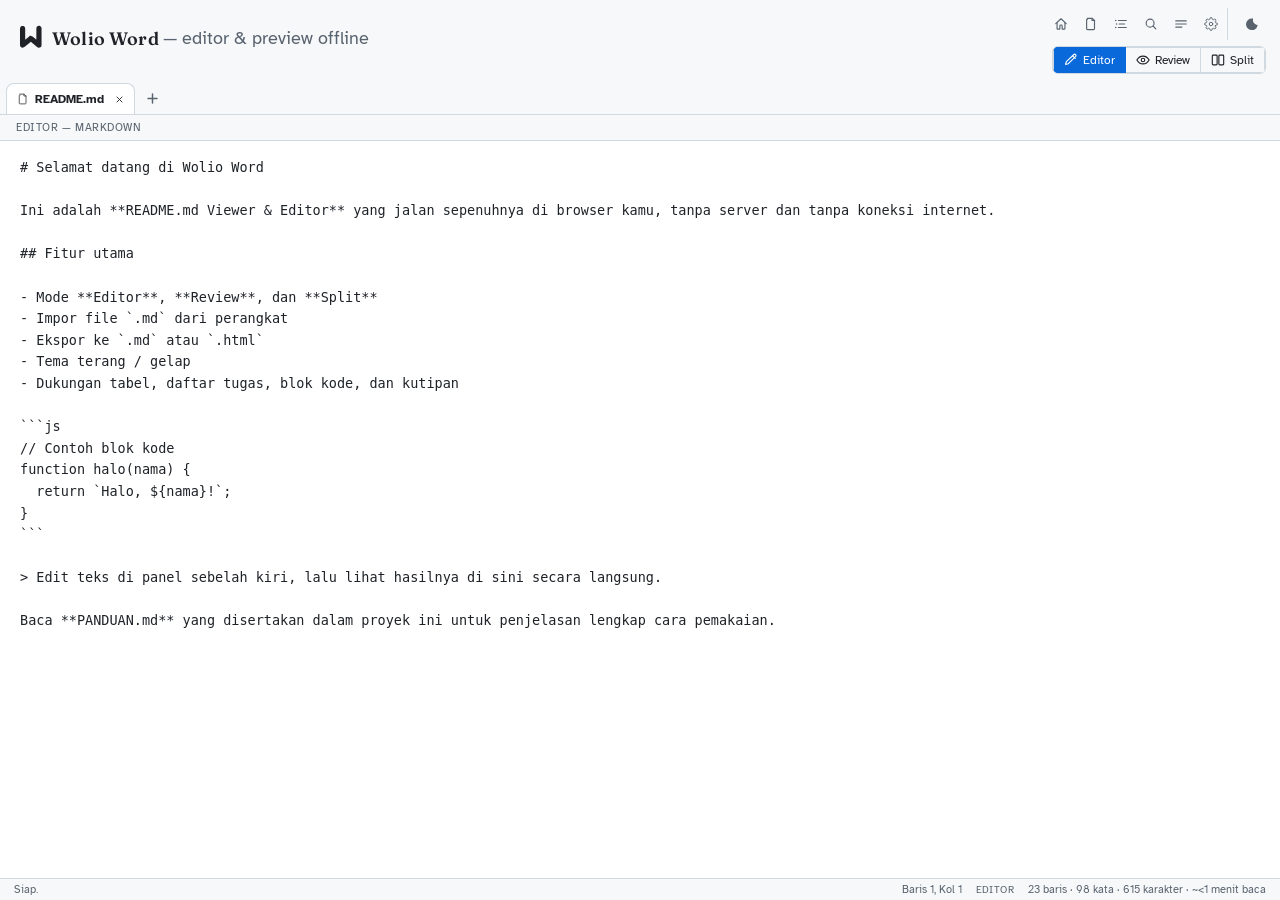
==== app.html @ 9681bb3a "Add files via upload" ====
<!DOCTYPE html>
<html lang="id">
<head>
<meta charset="UTF-8">
<meta name="viewport" content="width=device-width, initial-scale=1.0">
<title>Wolio Word</title>

<meta name="description" content="Editor Markdown gaya VSCode yang berjalan 100% offline di browser.">
<meta name="theme-color" content="#0d1117">
<script>
  // Terapkan tema tersimpan lebih awal (sebelum body dirender) agar tidak ada efek kedip
  (function(){
    try {
      var t = window.localStorage.getItem("wolioWord.theme.v1");
      if (t === "dark") document.documentElement.setAttribute("data-theme", "dark");
    } catch (e) {}
  })();
</script>

<link rel="manifest" href="manifest.json">
<link rel="icon" type="image/svg+xml" href="wolio-logo.svg">
<link rel="icon" type="image/png" sizes="32x32" href="icons/favicon.png">
<link rel="apple-touch-icon" href="icons/apple-touch-icon.png">
<meta name="apple-mobile-web-app-capable" content="yes">
<meta name="apple-mobile-web-app-status-bar-style" content="black-translucent">
<meta name="apple-mobile-web-app-title" content="Wolio Word">
<meta name="mobile-web-app-capable" content="yes">

<meta property="og:type" content="website">
<meta property="og:title" content="Wolio Word — Editor Markdown Offline">
<meta property="og:description" content="Editor Markdown gaya VSCode yang berjalan 100% offline di browser, tanpa server, tanpa build step.">
<meta property="og:image" content="icons/og-image.png">
<meta name="twitter:card" content="summary_large_image">
<meta name="twitter:title" content="Wolio Word — Editor Markdown Offline">
<meta name="twitter:description" content="Editor Markdown gaya VSCode yang berjalan 100% offline di browser.">
<meta name="twitter:image" content="icons/og-image.png">

<link rel="stylesheet" href="style.css">
</head>
<body>

<header>
  <div class="brand">
    <svg class="brand-logo" viewBox="0 0 720 720" width="34" height="34" fill="currentColor" aria-hidden="true">
      <path d="M0 0 C13.34714648 9.8509028 21.2785253 22.19752904 24.20703125 38.62890625 C24.60874816 43.76631753 24.61363206 48.88825874 24.58798218 54.0378418 C24.5914454 55.56582567 24.59621439 57.09380704 24.60216391 58.62178326 C24.61461243 62.79015506 24.60853177 66.95831909 24.59920526 71.12669134 C24.59238973 75.63392339 24.60290836 80.14112087 24.61114502 84.64834595 C24.62445792 93.46600299 24.62161552 102.28358325 24.6129071 111.10124326 C24.60612133 118.27000637 24.60521769 125.43874802 24.60847855 132.60751343 C24.60893825 133.62930653 24.60939794 134.65109964 24.60987157 135.70385617 C24.61083079 137.77985899 24.61180343 139.85586181 24.61278935 141.93186462 C24.62133609 161.38094822 24.61152035 180.82998934 24.59538825 200.27906597 C24.58198572 216.95331785 24.58431402 233.62750706 24.59814453 250.30175781 C24.61421299 269.68308067 24.62051218 289.06436633 24.61130774 308.44569492 C24.61035213 310.5138963 24.60940902 312.58209768 24.60847855 314.65029907 C24.60801572 315.66779147 24.60755289 316.68528387 24.60707604 317.73360938 C24.60448995 324.89056112 24.60884892 332.04748918 24.61591721 339.20443726 C24.62434647 347.93094516 24.62202209 356.65737216 24.60607497 365.38387084 C24.59821146 369.83297155 24.5950678 374.28193754 24.60502243 378.73103714 C24.61400975 382.80961235 24.60897053 386.88792887 24.59308977 390.96648085 C24.58975898 392.43604072 24.59139739 393.90562279 24.59871714 395.3751682 C24.67609586 412.21123239 20.98932033 427.27536359 9.15234375 439.85546875 C-3.49028464 451.38107776 -17.92002556 456.48454659 -34.9609375 455.9140625 C-48.23347132 454.92640198 -58.73648228 448.98404409 -68.79296875 440.62890625 C-69.63472656 439.94828125 -70.47648437 439.26765625 -71.34375 438.56640625 C-75.7717063 434.97790332 -80.14882934 431.33480766 -84.48486328 427.63623047 C-89.46168469 423.39116226 -94.49598747 419.25937891 -99.66796875 415.25390625 C-105.35134853 410.84871312 -110.78529563 406.20976274 -116.18701172 401.46533203 C-120.28966775 397.88068276 -124.48090876 394.4578555 -128.79296875 391.12890625 C-134.43985071 386.76946239 -139.82852548 382.17190178 -145.1875 377.46484375 C-149.29004685 373.88042393 -153.48109181 370.45771418 -157.79296875 367.12890625 C-163.43366941 362.77423441 -168.81688986 358.18223101 -174.16992188 353.48022461 C-179.00439479 349.25636226 -183.98279502 345.25818962 -189.05517578 341.32495117 C-193.0772095 338.20545389 -196.97422764 334.99303532 -200.79296875 331.62890625 C-204.77909786 333.34284383 -207.99468491 336.00406017 -211.35546875 338.69140625 C-211.97824707 339.18527832 -212.60102539 339.67915039 -213.24267578 340.18798828 C-217.8046761 343.81491295 -222.32659728 347.48970944 -226.828125 351.19140625 C-235.39489145 358.23443954 -243.98444506 365.2467028 -252.73046875 372.06640625 C-258.73578289 376.74974173 -264.61146534 381.57971741 -270.47631836 386.43725586 C-275.4183121 390.52142359 -280.42522479 394.50782146 -285.484375 398.4453125 C-290.1539588 402.09375725 -294.7293776 405.84904453 -299.29296875 409.62890625 C-304.95814341 414.32117077 -310.67207041 418.93235491 -316.484375 423.44091797 C-319.68982632 425.93901599 -322.83952443 428.4888096 -325.94921875 431.10546875 C-345.13892201 447.25221477 -361.51721491 457.20258143 -387.27734375 455.4609375 C-399.81157017 453.3961909 -412.03562613 445.36999679 -419.79296875 435.62890625 C-430.15474876 421.16746545 -432.10677097 406.09174065 -432.04693604 388.67553711 C-432.04924511 387.19705267 -432.05242461 385.71856938 -432.05639052 384.24008846 C-432.06468588 380.20857287 -432.06063737 376.17715282 -432.05441809 372.14563704 C-432.04987292 367.78565312 -432.05688756 363.42568506 -432.06237793 359.06570435 C-432.07125161 350.53682222 -432.06935896 342.00797537 -432.06355265 333.47909188 C-432.05902818 326.54488604 -432.05842665 319.61069005 -432.06060028 312.67648315 C-432.06090675 311.68799438 -432.06121321 310.69950561 -432.06152897 309.68106264 C-432.06216844 307.67270382 -432.06281687 305.664345 -432.06347415 303.65598619 C-432.06917151 284.84213298 -432.06262887 266.02829929 -432.05187342 247.21444929 C-432.04293845 231.08599027 -432.04449066 214.95756006 -432.05371094 198.82910156 C-432.06442406 180.08063693 -432.06862224 161.33218938 -432.06248641 142.58372211 C-432.06184934 140.58292453 -432.0612206 138.58212694 -432.06060028 136.58132935 C-432.06029173 135.59700627 -432.05998318 134.61268319 -432.05966528 133.59853214 C-432.05794147 126.6760253 -432.06084667 119.75352933 -432.06555939 112.83102417 C-432.0711798 104.38999536 -432.06962739 95.94900373 -432.0589979 87.50797915 C-432.05375681 83.2047221 -432.05165771 78.90152695 -432.0582962 74.59827042 C-432.06429024 70.65297647 -432.06092403 66.70780134 -432.0503411 62.76251805 C-432.04812164 61.34140868 -432.04921035 59.92028911 -432.05409268 58.4991864 C-432.11189547 40.2643645 -429.15823727 24.67939024 -416.79296875 10.62890625 C-410.22917047 4.22447181 -403.36531102 -0.1615438 -394.79296875 -3.37109375 C-393.69984375 -3.78359375 -392.60671875 -4.19609375 -391.48046875 -4.62109375 C-375.48631975 -7.874141 -360.99232311 -6.04821559 -346.91015625 2.34765625 C-334.35279052 10.8824675 -326.14848675 22.80870175 -322.79296875 37.62890625 C-321.8784848 43.69446994 -321.65311002 49.57419041 -321.67271423 55.70227051 C-321.67185981 56.68915847 -321.67100538 57.67604644 -321.67012507 58.6928401 C-321.66848391 61.98469859 -321.67396924 65.27650561 -321.67944336 68.56835938 C-321.67972555 70.93404133 -321.67956687 73.29972337 -321.67900085 75.66540527 C-321.67871413 82.07795785 -321.68459072 88.4904917 -321.69157481 94.90303993 C-321.69767422 100.9285614 -321.69819844 106.95408496 -321.69922668 112.97960895 C-321.70141251 124.91023762 -321.70805985 136.84085943 -321.7175293 148.77148438 C-321.72671557 160.35742153 -321.73379046 171.94335681 -321.73803711 183.52929688 C-321.73829983 184.24407403 -321.73856256 184.95885118 -321.73883324 185.69528824 C-321.74013833 189.28130025 -321.74140202 192.86731228 -321.74264514 196.45332432 C-321.75300313 226.17852289 -321.77068327 255.90371413 -321.79296875 285.62890625 C-319.55490828 283.87424424 -317.31735215 282.11894553 -315.08007812 280.36328125 C-314.45083435 279.87005371 -313.82159058 279.37682617 -313.17327881 278.86865234 C-308.48799546 275.19080053 -303.86807491 271.44303322 -299.29296875 267.62890625 C-293.48639368 262.81655336 -287.62069659 258.09592349 -281.67529297 253.45654297 C-277.3185653 250.05375164 -273.02779263 246.57769682 -268.7578125 243.06640625 C-220.26392172 203.19791106 -220.26392172 203.19791106 -197.07104492 204.95654297 C-182.28212025 206.44052602 -172.02220226 212.22080916 -160.79296875 221.62890625 C-159.97046631 222.31509033 -159.97046631 222.31509033 -159.13134766 223.01513672 C-156.37215412 225.32378353 -153.62840053 227.64971969 -150.89453125 229.98828125 C-147.26335581 233.09051473 -143.56553452 236.10814931 -139.86328125 239.125 C-136.04077566 242.24233599 -132.22758388 245.37083565 -128.41796875 248.50390625 C-127.68570068 249.10605957 -126.95343262 249.70821289 -126.19897461 250.32861328 C-121.80080021 253.95282228 -117.4392747 257.61562059 -113.10546875 261.31640625 C-108.0847121 265.60090075 -102.9461933 269.71451934 -97.72387695 273.75073242 C-94.78267601 276.03065518 -91.90762413 278.3629799 -89.08740234 280.79174805 C-88.46739349 281.32511276 -87.84738464 281.85847748 -87.20858765 282.40800476 C-86.74143341 282.81090225 -86.27427917 283.21379974 -85.79296875 283.62890625 C-85.79076891 281.75564997 -85.79076891 281.75564997 -85.78852463 279.84455013 C-85.7527648 250.14970703 -85.69644046 220.45497976 -85.6150478 190.76022997 C-85.60503124 187.09934968 -85.59518696 183.43846894 -85.58544922 179.77758789 C-85.58253716 178.68443895 -85.58253716 178.68443895 -85.57956627 177.56920619 C-85.54860846 165.79409972 -85.53158304 154.0190127 -85.51977453 142.24387323 C-85.50733064 130.14696283 -85.47975658 118.05015395 -85.43835568 105.95330769 C-85.41555058 99.16479493 -85.39956113 92.37641298 -85.4010849 85.5878582 C-85.40183323 79.18972983 -85.38381239 72.79192082 -85.35180092 66.39387512 C-85.34332791 64.05391968 -85.34153418 61.71392831 -85.34716606 59.37396431 C-85.38880972 39.40119119 -83.74767213 22.78779592 -69.6328125 7.4375 C-51.30584282 -10.57818357 -21.7399214 -14.38512212 0 0 Z " transform="translate(558.79296875,110.37109375)"/>
    </svg>
    <span class="brand-name">Wolio Word</span>
    <span class="tagline" style="font-weight:400;color:var(--fg-muted);">&mdash; editor &amp; preview offline</span>
  </div>

  <div class="header-actions">
    <div class="header-actions-row">
      <nav class="activity-bar" aria-label="Panel samping">
        <button id="homeBtn" class="activity-btn" title="Kembali ke Beranda">
          <svg viewBox="0 0 16 16" width="17" height="17" fill="none" stroke="currentColor" stroke-width="1.3" stroke-linecap="round" stroke-linejoin="round" aria-hidden="true"><path d="M2 7.5 8 2l6 5.5"/><path d="M3.5 6.5V13a.8.8 0 0 0 .8.8H6.2a.5.5 0 0 0 .5-.5v-3.3a.8.8 0 0 1 .8-.8h1a.8.8 0 0 1 .8.8V13.3a.5.5 0 0 0 .5.5h1.9a.8.8 0 0 0 .8-.8V6.5"/></svg>
        </button>
        <button id="sidebarFilesBtn" class="activity-btn" title="Daftar Tab (Files)">
          <svg viewBox="0 0 16 16" width="17" height="17" fill="none" stroke="currentColor" stroke-width="1.3" stroke-linecap="round" stroke-linejoin="round" aria-hidden="true"><path d="M4 1.5h5.5L12 4v9.5a1 1 0 0 1-1 1H4a1 1 0 0 1-1-1v-10a1 1 0 0 1 1-1Z"/><path d="M9.2 1.5V4h3"/></svg>
        </button>
        <button id="sidebarOutlineBtn" class="activity-btn" title="Daftar Isi (Outline)">
          <svg viewBox="0 0 16 16" width="17" height="17" fill="none" stroke="currentColor" stroke-width="1.3" stroke-linecap="round" aria-hidden="true"><circle cx="2" cy="4" r="0.9" fill="currentColor" stroke="none"/><path d="M5 4h9"/><circle cx="3" cy="8" r="0.9" fill="currentColor" stroke="none"/><path d="M6 8h6"/><circle cx="2" cy="12" r="0.9" fill="currentColor" stroke="none"/><path d="M5 12h9"/></svg>
        </button>
        <button id="sidebarSearchBtn" class="activity-btn" title="Cari &amp; Ganti (Ctrl+F)">
          <svg viewBox="0 0 16 16" width="17" height="17" fill="none" stroke="currentColor" stroke-width="1.3" stroke-linecap="round" stroke-linejoin="round" aria-hidden="true"><circle cx="7" cy="7" r="4.5"/><path d="M13.5 13.5 10.3 10.3"/></svg>
        </button>
        <button id="sidebarPaletteBtn" class="activity-btn" title="Command Palette (Ctrl+K)">
          <svg viewBox="0 0 16 16" width="17" height="17" fill="none" stroke="currentColor" stroke-width="1.3" stroke-linecap="round" stroke-linejoin="round" aria-hidden="true"><path d="M2 4.5h12M2 8h12M2 11.5h7"/></svg>
        </button>
        <button id="sidebarSettingsBtn" class="activity-btn" title="Impor / Ekspor">
          <svg viewBox="0 0 16 16" width="17" height="17" fill="none" stroke="currentColor" stroke-width="1.1" stroke-linecap="round" stroke-linejoin="round" aria-hidden="true"><path d="M12.93 10a1.1 1.1 0 0 0 .22 1.21l.04.04a1.33 1.33 0 1 1-1.89 1.89l-.04-.04a1.1 1.1 0 0 0-1.21-.22 1.1 1.1 0 0 0-.67 1.01V14a1.33 1.33 0 0 1-2.67 0v-.06a1.1 1.1 0 0 0-.67-1.01A1.1 1.1 0 0 0 6 12.93a1.1 1.1 0 0 0-1.21.22l-.04.04a1.33 1.33 0 1 1-1.89-1.89l.04-.04a1.1 1.1 0 0 0 .22-1.21 1.1 1.1 0 0 0-1.01-.67H2a1.33 1.33 0 0 1 0-2.67h.06A1.1 1.1 0 0 0 3.07 6a1.1 1.1 0 0 0-.22-1.21l-.04-.04a1.33 1.33 0 1 1 1.89-1.89l.04.04a1.1 1.1 0 0 0 1.21.22H6a1.1 1.1 0 0 0 .67-1.01V2a1.33 1.33 0 0 1 2.67 0v.06a1.1 1.1 0 0 0 .67 1.01 1.1 1.1 0 0 0 1.21-.22l.04-.04a1.33 1.33 0 1 1 1.89 1.89l-.04.04a1.1 1.1 0 0 0-.22 1.21V6a1.1 1.1 0 0 0 1.01.67H14a1.33 1.33 0 0 1 0 2.67h-.06a1.1 1.1 0 0 0-1.01.67z"/><circle cx="8" cy="8" r="2"/></svg>
        </button>
      </nav>

      <button id="themeToggle" class="activity-btn" title="Ganti tema terang/gelap">
        <svg viewBox="0 0 16 16" width="17" height="17" fill="currentColor" aria-hidden="true"><path d="M8.4 1.6a.7.7 0 0 1 .8.9A5.3 5.3 0 0 0 13.5 9a.7.7 0 0 1 .9.8A6.7 6.7 0 1 1 8.4 1.6Z"/></svg>
      </button>
    </div>

    <div class="btn-group" role="tablist" aria-label="Mode tampilan">
      <button id="modeEdit" class="active" title="Mode Editor">
        <svg viewBox="0 0 16 16" width="14" height="14" fill="none" stroke="currentColor" stroke-width="1.3" stroke-linecap="round" stroke-linejoin="round" aria-hidden="true"><path d="M11.3 1.7a1.5 1.5 0 0 1 2.1 2.1L5 12.2l-3.2.9.9-3.2Z"/><path d="M9.8 3.2 12.8 6.2"/></svg>
        Editor
      </button>
      <button id="modePreview" title="Mode Review / Preview">
        <svg viewBox="0 0 16 16" width="14" height="14" fill="none" stroke="currentColor" stroke-width="1.3" stroke-linecap="round" stroke-linejoin="round" aria-hidden="true"><path d="M1 8S3.5 3.5 8 3.5 15 8 15 8s-2.5 4.5-7 4.5S1 8 1 8Z"/><circle cx="8" cy="8" r="2"/></svg>
        Review
      </button>
      <button id="modeSplit" title="Tampilkan keduanya berdampingan">
        <svg viewBox="0 0 16 16" width="14" height="14" fill="none" stroke="currentColor" stroke-width="1.3" stroke-linejoin="round" aria-hidden="true"><rect x="1.5" y="2.5" width="5.5" height="11" rx="1"/><rect x="9" y="2.5" width="5.5" height="11" rx="1"/></svg>
        Split
      </button>
    </div>
  </div>

  <input type="file" id="fileInput" accept=".md,.markdown,.txt">
  <input type="file" id="folderInput" webkitdirectory directory multiple>

  <div class="settings-flyout" id="settingsFlyout">
    <div class="flyout-title">Impor / Ekspor</div>
    <div class="flyout-subtitle" style="padding-top:2px;">Nama file</div>
    <div class="flyout-filename-wrap">
      <input id="filenameInput" class="filename" value="README.md" spellcheck="false" title="Nama file">
    </div>
    <div class="flyout-divider"></div>
    <button type="button" class="flyout-action" id="settingsImportBtn">
      <svg viewBox="0 0 16 16" width="14" height="14" fill="none" stroke="currentColor" stroke-width="1.3" stroke-linecap="round" stroke-linejoin="round" aria-hidden="true"><path d="M8 10.3V2M8 2 5.2 4.8M8 2l2.8 2.8"/><path d="M2.5 10.5v2.2a1.3 1.3 0 0 0 1.3 1.3h8.4a1.3 1.3 0 0 0 1.3-1.3v-2.2"/></svg>
      Impor file .md / .txt
    </button>
    <button type="button" class="flyout-action" id="settingsImportFolderBtn">
      <svg viewBox="0 0 16 16" width="14" height="14" fill="none" stroke="currentColor" stroke-width="1.3" stroke-linecap="round" stroke-linejoin="round" aria-hidden="true"><path d="M1.5 3.5h4l1.2 1.5h6.3a.5.5 0 0 1 .5.5v6a.5.5 0 0 1-.5.5h-11a.5.5 0 0 1-.5-.5v-7.5a.5.5 0 0 1 .5-.5Z"/></svg>
      Impor folder (.md / .txt)
    </button>
    <div class="flyout-divider"></div>
    <div class="flyout-subtitle">Ekspor sebagai</div>
    <button type="button" class="flyout-action" data-export="md">.md — Markdown</button>
    <button type="button" class="flyout-action" data-export="txt">.txt — Teks polos</button>
    <button type="button" class="flyout-action" data-export="html">.html — Halaman mandiri</button>
    <button type="button" class="flyout-action" data-export="pdf">.pdf — Dokumen PDF</button>

  </div>

  <div class="files-flyout" id="filesFlyout">
    <div class="flyout-title">Tab Terbuka</div>
    <div id="filesFlyoutList"></div>
    <div class="flyout-divider"></div>
    <div class="flyout-subtitle">Riwayat Versi (tab aktif)</div>
    <button type="button" class="flyout-action" id="historyCheckpointBtn">+ Simpan checkpoint sekarang</button>
    <div id="historyFlyoutList"></div>
  </div>

  <div class="files-flyout" id="outlineFlyout">
    <div class="flyout-title">Daftar Isi</div>
    <div id="outlineFlyoutList"></div>
  </div>
</header>

<div class="tabbar">
  <div class="tabstrip" id="tabStrip" role="tablist" aria-label="Tab proyek"></div>
  <button id="newTabBtn" class="tab-add" title="Tab proyek baru">
    <svg viewBox="0 0 16 16" width="13" height="13" fill="none" stroke="currentColor" stroke-width="1.8" stroke-linecap="round" aria-hidden="true"><path d="M8 2.5v11M2.5 8h11"/></svg>
  </button>
</div>

<main id="mainArea">
  <section class="pane" id="paneEdit">
    <div class="pane-header">Editor — Markdown</div>
    <div class="find-bar" id="findBar">
      <input id="findInput" type="text" placeholder="Cari..." spellcheck="false">
      <button id="findPrevBtn" class="icon-only" title="Sebelumnya">
        <svg viewBox="0 0 16 16" width="12" height="12" fill="none" stroke="currentColor" stroke-width="1.6" stroke-linecap="round" stroke-linejoin="round"><path d="M4 6l4-4 4 4"/></svg>
      </button>
      <button id="findNextBtn" class="icon-only" title="Berikutnya">
        <svg viewBox="0 0 16 16" width="12" height="12" fill="none" stroke="currentColor" stroke-width="1.6" stroke-linecap="round" stroke-linejoin="round"><path d="M4 6l4 4 4-4"/></svg>
      </button>
      <span class="find-count" id="findCount"></span>
      <input id="replaceInput" type="text" placeholder="Ganti dengan..." spellcheck="false">
      <button id="replaceOneBtn">Ganti</button>
      <button id="replaceAllBtn">Ganti Semua</button>
      <button id="findCloseBtn" class="icon-only" title="Tutup">
        <svg viewBox="0 0 16 16" width="12" height="12" fill="none" stroke="currentColor" stroke-width="1.6" stroke-linecap="round"><path d="M3.5 3.5l9 9M12.5 3.5l-9 9"/></svg>
      </button>
    </div>
    <div class="pane-body" id="editorPaneBody">
      <textarea id="editor" spellcheck="false" placeholder="# Judul dokumen kamu

Tulis Markdown di sini... lalu klik Review atau Split untuk melihat hasilnya."></textarea>
    </div>
  </section>

  <div class="pane-resizer" id="paneResizer" title="Seret untuk mengubah ukuran">
    <div class="pane-resizer-grip"></div>
  </div>

  <section class="pane" id="panePreview" style="display:none;">
    <div class="pane-header">Review — Hasil Render</div>
    <div class="pane-body">
      <div id="previewWrap">
        <article class="markdown-body" id="preview"></article>
      </div>
    </div>
  </section>
</main>

<footer>
  <span id="status">Siap.</span>
  <span class="footer-right">
    <span id="cursorPos">Baris 1, Kol 1</span>
    <span id="modeLabel">Editor</span>
    <span id="stats">0 baris · 0 kata · 0 karakter</span>
  </span>
</footer>

<div class="palette-overlay" id="paletteOverlay">
  <div class="palette-box" role="dialog" aria-label="Command Palette">
    <input id="paletteInput" type="text" placeholder="Ketik perintah... (mis. ekspor, tema, split)" spellcheck="false" autocomplete="off">
    <div class="palette-list" id="paletteList"></div>
  </div>
</div>

<script src="script.js"></script>
</body>
</html>
---- style.css ----
::selection{
  background:transparent;
  color:inherit;
}
::-moz-selection{
  background:transparent;
  color:inherit;
}
*{
  -webkit-tap-highlight-color:transparent;
  -webkit-touch-callout:none;
}

@font-face{
  font-family:"Fraunces";
  src:url("fonts/fraunces-600.woff2") format("woff2");
  font-weight:600;
  font-style:normal;
  font-display:swap;
}
@font-face{
  font-family:"Atkinson Hyperlegible";
  src:url("fonts/atkinson-hyperlegible-400.woff2") format("woff2");
  font-weight:400;
  font-style:normal;
  font-display:swap;
}
@font-face{
  font-family:"Atkinson Hyperlegible";
  src:url("fonts/atkinson-hyperlegible-700.woff2") format("woff2");
  font-weight:700;
  font-style:normal;
  font-display:swap;
}
:root{
  --bg:#ffffff;
  --bg-secondary:#f6f8fa;
  --fg:#1f2328;
  --fg-muted:#59636e;
  --border:#d1d9e0;
  --accent:#0969da;
  --code-bg:#eff1f3;
  --btn-bg:#f6f8fa;
  --btn-bg-hover:#eef1f3;
  --btn-border:#d1d9e0;
  --btn-active-bg:#0969da;
  --btn-active-fg:#ffffff;
  --shadow:0 1px 0 rgba(31,35,40,.04);
  --table-stripe:#f6f8fa;
  --blockquote-border:#d1d9e0;
  --danger:#cf222e;
  --scrollbar:#d1d9e0;
  --tok-comment:#6e7781;
  --tok-string:#0a3069;
  --tok-number:#0550ae;
  --tok-keyword:#cf222e;
  --tok-boolean:#0550ae;
  --tok-function:#8250df;
  --tok-class:#953800;
  --tok-tag:#116329;
  --tok-attr:#0550ae;
  --tok-property:#0550ae;
  --tok-key:#0a3069;
  --tok-variable:#953800;
  font-family: "Atkinson Hyperlegible", -apple-system, BlinkMacSystemFont, "Segoe UI", "Noto Sans", Helvetica, Arial, sans-serif;
}
[data-theme="dark"]{
  --bg:#0d1117;
  --bg-secondary:#161b22;
  --fg:#e6edf3;
  --fg-muted:#8b949e;
  --border:#30363d;
  --accent:#4493f8;
  --code-bg:#1e2530;
  --btn-bg:#21262d;
  --btn-bg-hover:#30363d;
  --btn-border:#30363d;
  --btn-active-bg:#1f6feb;
  --btn-active-fg:#ffffff;
  --shadow:0 1px 0 rgba(0,0,0,.2);
  --table-stripe:#161b22;
  --blockquote-border:#3b434b;
  --scrollbar:#30363d;
  --tok-comment:#6a9955;
  --tok-string:#ce9178;
  --tok-number:#b5cea8;
  --tok-keyword:#569cd6;
  --tok-boolean:#569cd6;
  --tok-function:#dcdcaa;
  --tok-class:#4ec9b0;
  --tok-tag:#569cd6;
  --tok-attr:#9cdcfe;
  --tok-property:#9cdcfe;
  --tok-key:#9cdcfe;
  --tok-variable:#9cdcfe;
}
*{box-sizing:border-box;}
html,body{height:100%;}
body{
  margin:0;
  background:var(--bg);
  color:var(--fg);
  display:flex;
  flex-direction:column;
  height:100vh;
  height:100dvh; /* pakai dynamic viewport height di mobile, biar bagian bawah (footer/status) gak kepotong di belakang toolbar browser */
  overflow:hidden;
}

/* ---------- Tab bar (tab proyek, ala Chrome) ---------- */
.tabbar{
  display:flex;
  align-items:flex-end;
  gap:2px;
  padding:6px 6px 0;
  background:var(--bg-secondary);
  border-bottom:1px solid var(--border);
  flex-shrink:0;
  overflow-x:auto;
  scrollbar-width:none;
}
.tabbar::-webkit-scrollbar{display:none;height:0;}
.tabstrip{
  display:flex;
  align-items:flex-end;
  gap:2px;
  flex:0 1 auto;
  min-width:0;
}
.tab{
  display:flex;
  align-items:center;
  gap:6px;
  max-width:220px;
  min-width:96px;
  padding:6px 6px 6px 10px;
  background:var(--btn-bg);
  border:1px solid var(--btn-border);
  border-bottom:none;
  border-radius:8px 8px 0 0;
  font-size:12px;
  color:var(--fg-muted);
  cursor:pointer;
  position:relative;
  top:1px;
  user-select:none;
  flex-shrink:0;
  transition:background .1s ease, color .1s ease;
}
.tab:hover{background:var(--btn-bg-hover);color:var(--fg);}
.tab.active{
  background:var(--bg);
  color:var(--fg);
  border-color:var(--border);
  border-bottom:1px solid var(--bg);
  font-weight:600;
}
.tab.dragging{opacity:.45;}
.tab-icon{flex-shrink:0;display:flex;color:inherit;opacity:.8;}
.tab-icon svg{width:12px;height:12px;display:block;}
.tab-label{
  flex:1;
  overflow:hidden;
  text-overflow:ellipsis;
  white-space:nowrap;
}
.tab-close{
  flex-shrink:0;
  display:flex;
  align-items:center;
  justify-content:center;
  width:18px;
  height:18px;
  border:none;
  border-radius:4px;
  background:transparent;
  color:inherit;
  padding:0;
  cursor:pointer;
}
.tab-close:hover{background:var(--border);color:var(--fg);}
.tab-close svg{width:9px;height:9px;display:block;}
.tab-add{
  flex-shrink:0;
  width:23px;
  height:23px;
  margin:0 0 4px 4px;
  border:none;
  border-radius:6px;
  background:transparent;
  color:var(--fg-muted);
  display:flex;
  align-items:center;
  justify-content:center;
  cursor:pointer;
  font-family:inherit;
  padding:0;
  appearance:none;
  -webkit-appearance:none;
}
.tab-add:hover{background:var(--btn-bg-hover);color:var(--fg);}
.tab-add:active{background:var(--btn-border);}
.tab-add svg{width:13px;height:13px;display:block;}

/* ---------- Pane resizer (seret untuk mengubah lebar editor/preview) ---------- */
.pane-resizer{
  display:none;
  flex-shrink:0;
  width:9px;
  margin:0 -4px;
  position:relative;
  z-index:2;
  cursor:col-resize;
  background:transparent;
  touch-action:none;
}
.pane-resizer::after{
  content:"";
  position:absolute;
  top:0;
  bottom:0;
  left:50%;
  width:2px;
  transform:translateX(-50%);
  background:var(--border);
  transition:background .1s ease;
}
.pane-resizer-grip{
  display:none;
  position:absolute;
  top:50%;
  left:50%;
  transform:translate(-50%,-50%);
  width:36px;
  height:5px;
  border-radius:3px;
  background:var(--btn-border);
  pointer-events:none;
  transition:background .1s ease;
}
.pane-resizer:hover::after,
.pane-resizer.dragging::after{
  background:var(--accent);
}
.pane-resizer.dragging .pane-resizer-grip{
  background:var(--accent);
}
main.split-mode .pane-resizer{display:block;}
main.split-mode .pane{flex:none;}
main.split-mode #paneEdit{flex:1 1 0;}
main.split-mode #panePreview{flex:1 1 0;}

/* ---------- Top bar ---------- */
header{
  display:flex;
  align-items:center;
  gap:8px;
  padding:8px 14px;
  min-height:76px;
  background:var(--bg-secondary);
  position:relative;
}
header .brand{
  display:flex;
  align-items:center;
  gap:4px;
  font-weight:700;
  font-size:18px;
  margin-right:8px;
  max-width:calc(100vw - 260px);
  overflow:hidden;
  white-space:nowrap;
}
header .brand svg{flex-shrink:0;}
header .brand .brand-name{
  font-family:"Fraunces", Georgia, "Times New Roman", serif;
  font-weight:600;
  letter-spacing:.01em;
}
.flyout-filename-wrap{
  padding:2px 12px 8px;
}
.filename{
  background:var(--bg-secondary);
  border:1px solid var(--border);
  color:var(--fg);
  font-size:13px;
  padding:6px 8px;
  border-radius:6px;
  width:100%;
  box-sizing:border-box;
}
.filename:hover, .filename:focus{
  border-color:var(--fg-muted);
  outline:none;
}
.header-actions{
  position:absolute;
  top:8px;
  right:14px;
  display:flex;
  flex-direction:column;
  align-items:flex-end;
  gap:6px;
  z-index:5;
}
.header-actions-row{
  display:flex;
  align-items:center;
  gap:6px;
}
.btn-group{
  display:flex;
  border:1px solid var(--btn-border);
  border-radius:6px;
  overflow:hidden;
  margin-left:0;
}
button, .btn{
  font-family:inherit;
  font-size:12px;
  font-weight:500;
  background:var(--btn-bg);
  color:var(--fg);
  border:1px solid var(--btn-border);
  border-radius:6px;
  padding:5px 10px;
  cursor:pointer;
  display:inline-flex;
  align-items:center;
  gap:5px;
  white-space:nowrap;
  transition:background .1s ease;
}
button:hover{background:var(--btn-bg-hover);}
button:active{background:var(--btn-border);}
button.active{
  background:var(--btn-active-bg);
  color:var(--btn-active-fg);
  border-color:var(--btn-active-bg);
}
.btn-group button{
  border-radius:0;
  border-left:none;
}
.btn-group button:first-child{border-left:1px solid var(--btn-border);}
button.icon-only{padding:5px 7px;}
button svg{width:14px;height:14px;display:block;}

/* ---------- Main layout ---------- */
main{
  flex:1;
  display:flex;
  min-height:0;
  position:relative;
}
.pane{
  flex:1;
  min-width:0;
  display:flex;
  flex-direction:column;
  overflow:hidden;
}
.pane + .pane{
  border-left:1px solid var(--border);
}
.pane-header{
  font-size:11px;
  text-transform:uppercase;
  letter-spacing:.05em;
  color:var(--fg-muted);
  padding:6px 16px;
  background:var(--bg-secondary);
  border-bottom:1px solid var(--border);
  flex-shrink:0;
}
.pane-body{
  flex:1;
  overflow:auto;
  min-height:0;
}

textarea#editor{
  width:100%;
  height:100%;
  resize:none;
  border:none;
  outline:none;
  background:var(--bg);
  color:var(--fg);
  font-family:ui-monospace, SFMono-Regular, "SF Mono", Menlo, Consolas, monospace;
  font-size:13.5px;
  line-height:1.6;
  padding:16px 20px;
  tab-size:2;
}

.pane-body.drag-over{
  box-shadow:inset 0 0 0 2px var(--accent);
  background:var(--bg-secondary);
}

#previewWrap{
  padding:24px 40px 60px;
  max-width:1280px;
  margin:0 auto;
}

footer{
  display:flex;
  align-items:center;
  justify-content:space-between;
  padding:4px 14px;
  background:var(--bg-secondary);
  border-top:1px solid var(--border);
  font-size:11px;
  color:var(--fg-muted);
  flex-shrink:0;
}
#status{transition:opacity .3s;}

/* scrollbars */
::-webkit-scrollbar{width:12px;height:12px;}
::-webkit-scrollbar-track{background:transparent;}
::-webkit-scrollbar-thumb{background:var(--scrollbar);border-radius:8px;border:3px solid var(--bg);}

#fileInput, #folderInput{display:none;}

/* ---------- Activity bar (toolbar ikon di header) ---------- */
.activity-bar{
  flex:0 0 auto;
  display:flex;
  flex-direction:row;
  align-items:center;
  gap:2px;
  padding:2px;
  border-right:1px solid var(--border);
  margin-right:4px;
}
.activity-btn{
  width:28px;
  height:28px;
  padding:0;
  justify-content:center;
  background:transparent;
  border:1px solid transparent;
  color:var(--fg-muted);
  border-radius:6px;
}
.activity-btn:hover{background:var(--btn-bg-hover);color:var(--fg);}
.activity-btn.active{background:var(--btn-active-bg);color:var(--btn-active-fg);border-color:var(--btn-active-bg);}

/* ---------- Flyout daftar tab (dipicu tombol Files di sidebar) ---------- */
.files-flyout{
  position:absolute;
  top:100%;
  right:8px;
  left:auto;
  bottom:auto;
  margin-top:6px;
  width:250px;
  max-width:92vw;
  max-height:70vh;
  background:var(--bg);
  border:1px solid var(--border);
  border-radius:8px;
  box-shadow:0 8px 24px rgba(0,0,0,.16);
  z-index:40;
  display:none;
  flex-direction:column;
  overflow:auto;
  padding-bottom:8px;
}
.files-flyout.open{display:flex;}
.flyout-title{
  font-size:11px;
  text-transform:uppercase;
  letter-spacing:.05em;
  color:var(--fg-muted);
  padding:10px 12px 6px;
  flex-shrink:0;
}
.flyout-item{
  display:flex;
  align-items:center;
  gap:7px;
  padding:7px 12px;
  font-size:13px;
  cursor:pointer;
  color:var(--fg);
  white-space:nowrap;
  overflow:hidden;
  text-overflow:ellipsis;
}
.flyout-item:hover{background:var(--btn-bg-hover);}
.flyout-item.active{background:var(--btn-active-bg);color:var(--btn-active-fg);}
.flyout-item svg{flex-shrink:0;width:13px;height:13px;}
.flyout-item span{flex:1;min-width:0;overflow:hidden;text-overflow:ellipsis;}
.flyout-item.in-folder{padding-left:22px;}
.folder-header{
  font-size:11px;
  color:var(--fg-muted);
  padding:7px 12px 5px;
  cursor:pointer;
  user-select:none;
  white-space:nowrap;
  overflow:hidden;
  text-overflow:ellipsis;
}
.folder-header:hover{color:var(--fg);}
.folder-move-btn{
  flex-shrink:0;
  margin-left:auto;
  padding:2px;
  background:transparent;
  border:none;
  color:var(--fg-muted);
  cursor:pointer;
  border-radius:4px;
  display:flex;
  align-items:center;
}
.folder-move-btn:hover{background:var(--btn-bg-hover);color:var(--fg);}
.flyout-item.active .folder-move-btn{color:var(--btn-active-fg);}

.history-empty{
  font-size:12px;
  color:var(--fg-muted);
  padding:6px 12px 8px;
}
.history-item{
  display:flex;
  align-items:center;
  justify-content:space-between;
  gap:8px;
  padding:5px 12px;
  font-size:12px;
  color:var(--fg);
}
.history-item:hover{background:var(--btn-bg-hover);}
.history-info{
  overflow:hidden;
  text-overflow:ellipsis;
  white-space:nowrap;
  color:var(--fg-muted);
}
.history-restore-btn{
  flex-shrink:0;
  font-family:inherit;
  font-size:11px;
  padding:3px 8px;
  border-radius:5px;
  border:1px solid var(--border);
  background:var(--bg);
  color:var(--fg);
  cursor:pointer;
}
.history-restore-btn:hover{background:var(--btn-bg-hover);}

/* ---------- Flyout Impor/Ekspor (dipicu tombol gerigi di sidebar) ---------- */
.settings-flyout{
  position:absolute;
  top:100%;
  right:8px;
  left:auto;
  bottom:auto;
  margin-top:6px;
  width:230px;
  max-width:92vw;
  max-height:70vh;
  background:var(--bg);
  border:1px solid var(--border);
  border-radius:8px;
  box-shadow:0 8px 24px rgba(0,0,0,.16);
  z-index:40;
  display:none;
  flex-direction:column;
  overflow:auto;
  padding-bottom:8px;
}
.settings-flyout.open{display:flex;}
.flyout-subtitle{
  font-size:11px;
  text-transform:uppercase;
  letter-spacing:.05em;
  color:var(--fg-muted);
  padding:10px 12px 4px;
}
.flyout-divider{
  height:1px;
  background:var(--border);
  margin:6px 0;
  flex-shrink:0;
}
.flyout-action{
  font-family:inherit;
  font-size:13px;
  font-weight:400;
  background:transparent;
  border:none;
  border-radius:0;
  color:var(--fg);
  text-align:left;
  justify-content:flex-start;
  padding:8px 12px;
  width:100%;
  white-space:nowrap;
  overflow:hidden;
  text-overflow:ellipsis;
}
.flyout-action:hover{background:var(--btn-bg-hover);}

/* ---------- Bilah Cari & Ganti ---------- */
.find-bar{
  display:none;
  align-items:center;
  gap:6px;
  padding:6px 10px;
  background:var(--bg-secondary);
  border-bottom:1px solid var(--border);
  flex-shrink:0;
  flex-wrap:wrap;
}
.find-bar.open{display:flex;}
.find-bar input{
  font-family:inherit;
  font-size:12px;
  background:var(--bg);
  color:var(--fg);
  border:1px solid var(--btn-border);
  border-radius:6px;
  padding:4px 8px;
  min-width:110px;
  flex:1 1 120px;
}
.find-count{font-size:11px;color:var(--fg-muted);white-space:nowrap;min-width:34px;}

/* ---------- Status bar tambahan ---------- */
.footer-right{display:flex;align-items:center;gap:14px;}
#modeLabel{
  text-transform:uppercase;
  font-size:10px;
  letter-spacing:.04em;
  color:var(--fg-muted);
}

/* ---------- Command Palette ---------- */
.palette-overlay{
  position:fixed;
  inset:0;
  background:rgba(0,0,0,.35);
  display:none;
  align-items:flex-start;
  justify-content:center;
  padding-top:12vh;
  z-index:100;
}
.palette-overlay.open{display:flex;}
.palette-box{
  width:min(480px, 92vw);
  max-height:60vh;
  background:var(--bg);
  border:1px solid var(--btn-border);
  border-radius:10px;
  box-shadow:0 16px 40px rgba(0,0,0,.3);
  display:flex;
  flex-direction:column;
  overflow:hidden;
}
.palette-box input{
  font-family:inherit;
  font-size:14px;
  padding:12px 14px;
  border:none;
  border-bottom:1px solid var(--border);
  background:var(--bg);
  color:var(--fg);
  outline:none;
}
.palette-list{overflow:auto;padding:6px;}
.palette-item{
  padding:8px 10px;
  border-radius:6px;
  font-size:13px;
  color:var(--fg);
  cursor:pointer;
  display:flex;
  justify-content:space-between;
  gap:10px;
}
.palette-item span.hint{color:var(--fg-muted);font-size:11px;}
.palette-item:hover, .palette-item.selected{background:var(--btn-bg-hover);}
.palette-empty{padding:10px;font-size:12px;color:var(--fg-muted);}

/* ================= Markdown preview styling (GitHub-like) ================= */
.markdown-body{
  font-size:16px;
  line-height:1.6;
  word-wrap:break-word;
}
.markdown-body > *:first-child{margin-top:0 !important;}
.markdown-body > *:last-child{margin-bottom:0 !important;}
.markdown-body h1,.markdown-body h2,.markdown-body h3,
.markdown-body h4,.markdown-body h5,.markdown-body h6{
  font-weight:600;
  line-height:1.25;
  margin-top:24px;
  margin-bottom:16px;
}
.markdown-body h1{font-size:2em;padding-bottom:.3em;border-bottom:1px solid var(--border);}
.markdown-body h2{font-size:1.5em;padding-bottom:.3em;border-bottom:1px solid var(--border);}
.markdown-body h3{font-size:1.25em;}
.markdown-body h4{font-size:1em;}
.markdown-body h5{font-size:.875em;}
.markdown-body h6{font-size:.85em;color:var(--fg-muted);}
.markdown-body p{margin-top:0;margin-bottom:16px;}
.markdown-body a{color:var(--accent);text-decoration:none;}
.markdown-body a:hover{text-decoration:underline;}
.markdown-body ul,.markdown-body ol{margin-top:0;margin-bottom:16px;padding-left:2em;}
.markdown-body li{margin-top:.25em;}
.markdown-body li + li{margin-top:.25em;}
.markdown-body li > p{margin-bottom:0;}
.markdown-body .task-list-item{list-style:none;margin-left:-1.4em;}
.markdown-body .task-list-item input{margin-right:.5em;}
.markdown-body blockquote{
  margin:0 0 16px;
  padding:0 1em;
  color:var(--fg-muted);
  border-left:.25em solid var(--blockquote-border);
}
.markdown-body blockquote > *:last-child{margin-bottom:0;}
.markdown-body code{
  font-family:ui-monospace, SFMono-Regular, "SF Mono", Menlo, Consolas, monospace;
  background:var(--code-bg);
  padding:.2em .4em;
  border-radius:6px;
  font-size:85%;
}
.code-block{
  position:relative;
  margin-bottom:16px;
}
.mermaid-block{
  margin-bottom:16px;
  padding:14px;
  border:1px solid var(--border);
  border-radius:8px;
  background:var(--bg);
  overflow:auto;
  text-align:center;
}
.mermaid-block .mermaid svg{max-width:100%;height:auto;}
.mermaid-fallback{
  text-align:left;
  font-size:12px;
  color:var(--fg-muted);
  margin-bottom:8px;
}
.mermaid-block pre{
  text-align:left;
  background:var(--code-bg);
  padding:12px;
  border-radius:6px;
  overflow:auto;
  font-size:85%;
}
.markdown-body pre{
  background:var(--code-bg);
  padding:34px 16px 16px;
  border-radius:6px;
  overflow:auto;
  margin-bottom:0;
  line-height:1.45;
}
.markdown-body pre code{
  background:none;
  padding:0;
  font-size:85%;
  white-space:pre;
}
.code-toolbar{
  position:absolute;
  top:6px;
  right:8px;
  left:8px;
  display:flex;
  align-items:center;
  justify-content:flex-end;
  gap:8px;
  pointer-events:none;
  z-index:1;
}
.code-toolbar > *{pointer-events:auto;}
.code-toolbar .lang-tag{
  font-size:11px;
  color:var(--fg-muted);
  text-transform:uppercase;
  letter-spacing:.04em;
  margin-right:auto;
}
.copy-btn{
  font-family:inherit;
  padding:4px;
  border-radius:5px;
  border:none;
  background:transparent;
  color:var(--fg-muted);
  cursor:pointer;
  display:inline-flex;
  align-items:center;
  justify-content:center;
  opacity:.85;
  transition:background .1s ease, color .1s ease;
}
.copy-btn:hover{background:var(--btn-bg-hover);color:var(--fg);opacity:1;}
.copy-btn svg{width:14px;height:14px;display:block;}
.copy-btn.copied{color:#1a7f37;}
[data-theme="dark"] .copy-btn.copied{color:#3fb950;}

/* ---- Syntax highlighting token warna (gaya ala VS Code) ---- */
.tok-comment{color:var(--tok-comment);font-style:italic;}
.tok-string{color:var(--tok-string);}
.tok-number{color:var(--tok-number);}
.tok-keyword{color:var(--tok-keyword);font-weight:600;}
.tok-boolean{color:var(--tok-boolean);}
.tok-function{color:var(--tok-function);}
.tok-class{color:var(--tok-class);}
.tok-tag{color:var(--tok-tag);}
.tok-attr{color:var(--tok-attr);}
.tok-property{color:var(--tok-property);}
.tok-key{color:var(--tok-key);}
.tok-variable{color:var(--tok-variable);}
.markdown-body hr{
  height:.25em;
  padding:0;
  margin:24px 0;
  background:var(--border);
  border:0;
}
.markdown-body table{
  border-collapse:collapse;
  display:block;
  width:max-content;
  max-width:100%;
  overflow:auto;
  margin-bottom:16px;
}
.markdown-body table th{font-weight:600;background:var(--bg-secondary);}
.markdown-body table th,.markdown-body table td{
  border:1px solid var(--border);
  padding:6px 13px;
}
.markdown-body table tr:nth-child(2n){background:var(--table-stripe);}
.markdown-body img{max-width:100%;box-sizing:content-box;background:var(--bg);border-radius:4px;}
.markdown-body h1 .anchor,.markdown-body h2 .anchor{display:none;}
.markdown-body kbd{
  background:var(--bg-secondary);
  border:1px solid var(--border);
  border-bottom-width:2px;
  border-radius:6px;
  padding:2px 5px;
  font-size:85%;
  font-family:ui-monospace,monospace;
}
.markdown-body del{color:var(--fg-muted);}
.markdown-body .empty-hint{color:var(--fg-muted);font-style:italic;}

@media (max-width:760px){
  main{flex-direction:column;}
  .pane + .pane{border-left:none;border-top:1px solid var(--border);}
  header .brand span.tagline{display:none;}
  #previewWrap{padding:16px 14px 40px;}
  .markdown-body pre{padding:36px 12px 12px;}
  .code-toolbar{right:6px;}
  .tab{min-width:76px;max-width:150px;}
  .pane-resizer{
    width:auto;
    height:22px;
    margin:-11px 0;
    cursor:row-resize;
  }
  .pane-resizer::after{
    top:50%;
    left:0;
    right:0;
    bottom:auto;
    width:auto;
    height:2px;
    transform:translateY(-50%);
  }
  .pane-resizer-grip{
    display:block;
    width:36px;
    height:5px;
  }
  .find-bar input{min-width:90px;}
  .footer-right{gap:8px;}
  #cursorPos{display:none;}
}

/* ---------- Cetak / Ekspor PDF (lewat dialog print browser) ---------- */
@media print{
  header, .tabbar, footer, #paneEdit, .pane-resizer,
  .find-bar, .files-flyout, .settings-flyout, .palette-overlay{
    display:none !important;
  }
  html, body{
    height:auto !important;
    background:#ffffff !important;
  }
  main#mainArea{
    display:block !important;
    height:auto !important;
  }
  #panePreview, .pane, .pane-body{
    display:block !important;
    height:auto !important;
    overflow:visible !important;
    flex:none !important;
  }
  .pane-header{display:none !important;}
  #previewWrap{
    max-width:100% !important;
    padding:0 !important;
    margin:0 !important;
  }
  :root, [data-theme="dark"]{
    --bg:#ffffff;
    --fg:#1f2328;
    --fg-muted:#3d444d;
    --border:#d1d9e0;
    --code-bg:#eff1f3;
    --table-stripe:#f6f8fa;
    --blockquote-border:#d1d9e0;
  }
}
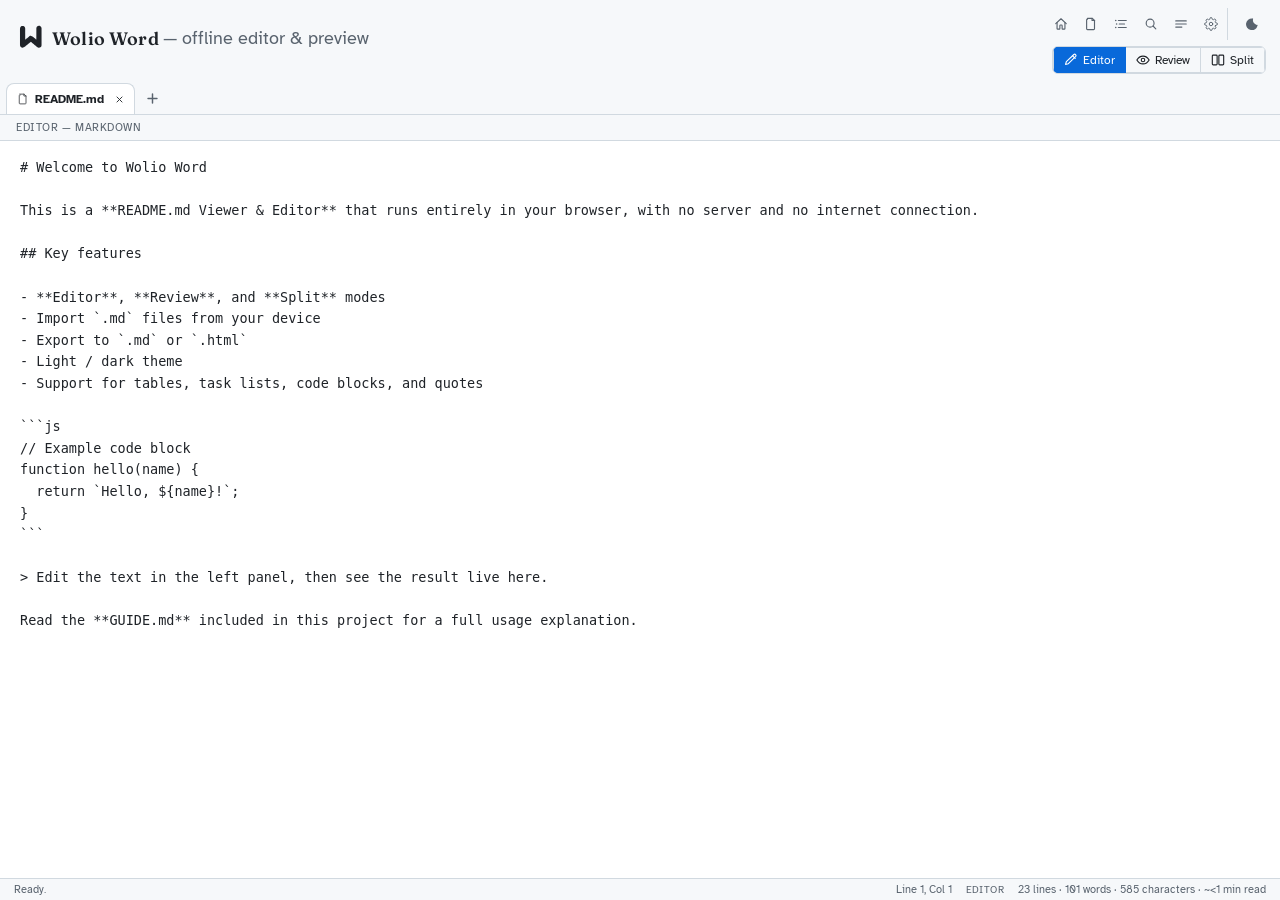
==== commit 2fa7a151: "Add files via upload" ====
--- a/app.html
+++ b/app.html
@@ -1,14 +1,14 @@
 <!DOCTYPE html>
-<html lang="id">
+<html lang="en">
 <head>
 <meta charset="UTF-8">
 <meta name="viewport" content="width=device-width, initial-scale=1.0">
 <title>Wolio Word</title>
 
-<meta name="description" content="Editor Markdown gaya VSCode yang berjalan 100% offline di browser.">
+<meta name="description" content="A VSCode-style Markdown editor that runs 100% offline in the browser.">
 <meta name="theme-color" content="#0d1117">
 <script>
-  // Terapkan tema tersimpan lebih awal (sebelum body dirender) agar tidak ada efek kedip
+  // Apply the saved theme early (before the body renders) so there is no flash effect
   (function(){
     try {
       var t = window.localStorage.getItem("wolioWord.theme.v1");
@@ -28,11 +28,11 @@
 
 <meta property="og:type" content="website">
 <meta property="og:title" content="Wolio Word — Editor Markdown Offline">
-<meta property="og:description" content="Editor Markdown gaya VSCode yang berjalan 100% offline di browser, tanpa server, tanpa build step.">
+<meta property="og:description" content="A VSCode-style Markdown editor that runs 100% offline in the browser, no server, no build step.">
 <meta property="og:image" content="icons/og-image.png">
 <meta name="twitter:card" content="summary_large_image">
 <meta name="twitter:title" content="Wolio Word — Editor Markdown Offline">
-<meta name="twitter:description" content="Editor Markdown gaya VSCode yang berjalan 100% offline di browser.">
+<meta name="twitter:description" content="A VSCode-style Markdown editor that runs 100% offline in the browser.">
 <meta name="twitter:image" content="icons/og-image.png">
 
 <link rel="stylesheet" href="style.css">
@@ -45,98 +45,98 @@
       <path d="M0 0 C13.34714648 9.8509028 21.2785253 22.19752904 24.20703125 38.62890625 C24.60874816 43.76631753 24.61363206 48.88825874 24.58798218 54.0378418 C24.5914454 55.56582567 24.59621439 57.09380704 24.60216391 58.62178326 C24.61461243 62.79015506 24.60853177 66.95831909 24.59920526 71.12669134 C24.59238973 75.63392339 24.60290836 80.14112087 24.61114502 84.64834595 C24.62445792 93.46600299 24.62161552 102.28358325 24.6129071 111.10124326 C24.60612133 118.27000637 24.60521769 125.43874802 24.60847855 132.60751343 C24.60893825 133.62930653 24.60939794 134.65109964 24.60987157 135.70385617 C24.61083079 137.77985899 24.61180343 139.85586181 24.61278935 141.93186462 C24.62133609 161.38094822 24.61152035 180.82998934 24.59538825 200.27906597 C24.58198572 216.95331785 24.58431402 233.62750706 24.59814453 250.30175781 C24.61421299 269.68308067 24.62051218 289.06436633 24.61130774 308.44569492 C24.61035213 310.5138963 24.60940902 312.58209768 24.60847855 314.65029907 C24.60801572 315.66779147 24.60755289 316.68528387 24.60707604 317.73360938 C24.60448995 324.89056112 24.60884892 332.04748918 24.61591721 339.20443726 C24.62434647 347.93094516 24.62202209 356.65737216 24.60607497 365.38387084 C24.59821146 369.83297155 24.5950678 374.28193754 24.60502243 378.73103714 C24.61400975 382.80961235 24.60897053 386.88792887 24.59308977 390.96648085 C24.58975898 392.43604072 24.59139739 393.90562279 24.59871714 395.3751682 C24.67609586 412.21123239 20.98932033 427.27536359 9.15234375 439.85546875 C-3.49028464 451.38107776 -17.92002556 456.48454659 -34.9609375 455.9140625 C-48.23347132 454.92640198 -58.73648228 448.98404409 -68.79296875 440.62890625 C-69.63472656 439.94828125 -70.47648437 439.26765625 -71.34375 438.56640625 C-75.7717063 434.97790332 -80.14882934 431.33480766 -84.48486328 427.63623047 C-89.46168469 423.39116226 -94.49598747 419.25937891 -99.66796875 415.25390625 C-105.35134853 410.84871312 -110.78529563 406.20976274 -116.18701172 401.46533203 C-120.28966775 397.88068276 -124.48090876 394.4578555 -128.79296875 391.12890625 C-134.43985071 386.76946239 -139.82852548 382.17190178 -145.1875 377.46484375 C-149.29004685 373.88042393 -153.48109181 370.45771418 -157.79296875 367.12890625 C-163.43366941 362.77423441 -168.81688986 358.18223101 -174.16992188 353.48022461 C-179.00439479 349.25636226 -183.98279502 345.25818962 -189.05517578 341.32495117 C-193.0772095 338.20545389 -196.97422764 334.99303532 -200.79296875 331.62890625 C-204.77909786 333.34284383 -207.99468491 336.00406017 -211.35546875 338.69140625 C-211.97824707 339.18527832 -212.60102539 339.67915039 -213.24267578 340.18798828 C-217.8046761 343.81491295 -222.32659728 347.48970944 -226.828125 351.19140625 C-235.39489145 358.23443954 -243.98444506 365.2467028 -252.73046875 372.06640625 C-258.73578289 376.74974173 -264.61146534 381.57971741 -270.47631836 386.43725586 C-275.4183121 390.52142359 -280.42522479 394.50782146 -285.484375 398.4453125 C-290.1539588 402.09375725 -294.7293776 405.84904453 -299.29296875 409.62890625 C-304.95814341 414.32117077 -310.67207041 418.93235491 -316.484375 423.44091797 C-319.68982632 425.93901599 -322.83952443 428.4888096 -325.94921875 431.10546875 C-345.13892201 447.25221477 -361.51721491 457.20258143 -387.27734375 455.4609375 C-399.81157017 453.3961909 -412.03562613 445.36999679 -419.79296875 435.62890625 C-430.15474876 421.16746545 -432.10677097 406.09174065 -432.04693604 388.67553711 C-432.04924511 387.19705267 -432.05242461 385.71856938 -432.05639052 384.24008846 C-432.06468588 380.20857287 -432.06063737 376.17715282 -432.05441809 372.14563704 C-432.04987292 367.78565312 -432.05688756 363.42568506 -432.06237793 359.06570435 C-432.07125161 350.53682222 -432.06935896 342.00797537 -432.06355265 333.47909188 C-432.05902818 326.54488604 -432.05842665 319.61069005 -432.06060028 312.67648315 C-432.06090675 311.68799438 -432.06121321 310.69950561 -432.06152897 309.68106264 C-432.06216844 307.67270382 -432.06281687 305.664345 -432.06347415 303.65598619 C-432.06917151 284.84213298 -432.06262887 266.02829929 -432.05187342 247.21444929 C-432.04293845 231.08599027 -432.04449066 214.95756006 -432.05371094 198.82910156 C-432.06442406 180.08063693 -432.06862224 161.33218938 -432.06248641 142.58372211 C-432.06184934 140.58292453 -432.0612206 138.58212694 -432.06060028 136.58132935 C-432.06029173 135.59700627 -432.05998318 134.61268319 -432.05966528 133.59853214 C-432.05794147 126.6760253 -432.06084667 119.75352933 -432.06555939 112.83102417 C-432.0711798 104.38999536 -432.06962739 95.94900373 -432.0589979 87.50797915 C-432.05375681 83.2047221 -432.05165771 78.90152695 -432.0582962 74.59827042 C-432.06429024 70.65297647 -432.06092403 66.70780134 -432.0503411 62.76251805 C-432.04812164 61.34140868 -432.04921035 59.92028911 -432.05409268 58.4991864 C-432.11189547 40.2643645 -429.15823727 24.67939024 -416.79296875 10.62890625 C-410.22917047 4.22447181 -403.36531102 -0.1615438 -394.79296875 -3.37109375 C-393.69984375 -3.78359375 -392.60671875 -4.19609375 -391.48046875 -4.62109375 C-375.48631975 -7.874141 -360.99232311 -6.04821559 -346.91015625 2.34765625 C-334.35279052 10.8824675 -326.14848675 22.80870175 -322.79296875 37.62890625 C-321.8784848 43.69446994 -321.65311002 49.57419041 -321.67271423 55.70227051 C-321.67185981 56.68915847 -321.67100538 57.67604644 -321.67012507 58.6928401 C-321.66848391 61.98469859 -321.67396924 65.27650561 -321.67944336 68.56835938 C-321.67972555 70.93404133 -321.67956687 73.29972337 -321.67900085 75.66540527 C-321.67871413 82.07795785 -321.68459072 88.4904917 -321.69157481 94.90303993 C-321.69767422 100.9285614 -321.69819844 106.95408496 -321.69922668 112.97960895 C-321.70141251 124.91023762 -321.70805985 136.84085943 -321.7175293 148.77148438 C-321.72671557 160.35742153 -321.73379046 171.94335681 -321.73803711 183.52929688 C-321.73829983 184.24407403 -321.73856256 184.95885118 -321.73883324 185.69528824 C-321.74013833 189.28130025 -321.74140202 192.86731228 -321.74264514 196.45332432 C-321.75300313 226.17852289 -321.77068327 255.90371413 -321.79296875 285.62890625 C-319.55490828 283.87424424 -317.31735215 282.11894553 -315.08007812 280.36328125 C-314.45083435 279.87005371 -313.82159058 279.37682617 -313.17327881 278.86865234 C-308.48799546 275.19080053 -303.86807491 271.44303322 -299.29296875 267.62890625 C-293.48639368 262.81655336 -287.62069659 258.09592349 -281.67529297 253.45654297 C-277.3185653 250.05375164 -273.02779263 246.57769682 -268.7578125 243.06640625 C-220.26392172 203.19791106 -220.26392172 203.19791106 -197.07104492 204.95654297 C-182.28212025 206.44052602 -172.02220226 212.22080916 -160.79296875 221.62890625 C-159.97046631 222.31509033 -159.97046631 222.31509033 -159.13134766 223.01513672 C-156.37215412 225.32378353 -153.62840053 227.64971969 -150.89453125 229.98828125 C-147.26335581 233.09051473 -143.56553452 236.10814931 -139.86328125 239.125 C-136.04077566 242.24233599 -132.22758388 245.37083565 -128.41796875 248.50390625 C-127.68570068 249.10605957 -126.95343262 249.70821289 -126.19897461 250.32861328 C-121.80080021 253.95282228 -117.4392747 257.61562059 -113.10546875 261.31640625 C-108.0847121 265.60090075 -102.9461933 269.71451934 -97.72387695 273.75073242 C-94.78267601 276.03065518 -91.90762413 278.3629799 -89.08740234 280.79174805 C-88.46739349 281.32511276 -87.84738464 281.85847748 -87.20858765 282.40800476 C-86.74143341 282.81090225 -86.27427917 283.21379974 -85.79296875 283.62890625 C-85.79076891 281.75564997 -85.79076891 281.75564997 -85.78852463 279.84455013 C-85.7527648 250.14970703 -85.69644046 220.45497976 -85.6150478 190.76022997 C-85.60503124 187.09934968 -85.59518696 183.43846894 -85.58544922 179.77758789 C-85.58253716 178.68443895 -85.58253716 178.68443895 -85.57956627 177.56920619 C-85.54860846 165.79409972 -85.53158304 154.0190127 -85.51977453 142.24387323 C-85.50733064 130.14696283 -85.47975658 118.05015395 -85.43835568 105.95330769 C-85.41555058 99.16479493 -85.39956113 92.37641298 -85.4010849 85.5878582 C-85.40183323 79.18972983 -85.38381239 72.79192082 -85.35180092 66.39387512 C-85.34332791 64.05391968 -85.34153418 61.71392831 -85.34716606 59.37396431 C-85.38880972 39.40119119 -83.74767213 22.78779592 -69.6328125 7.4375 C-51.30584282 -10.57818357 -21.7399214 -14.38512212 0 0 Z " transform="translate(558.79296875,110.37109375)"/>
     </svg>
     <span class="brand-name">Wolio Word</span>
-    <span class="tagline" style="font-weight:400;color:var(--fg-muted);">&mdash; editor &amp; preview offline</span>
+    <span class="tagline" style="font-weight:400;color:var(--fg-muted);">&mdash; offline editor &amp; preview</span>
   </div>
 
   <div class="header-actions">
     <div class="header-actions-row">
-      <nav class="activity-bar" aria-label="Panel samping">
-        <button id="homeBtn" class="activity-btn" title="Kembali ke Beranda">
+      <nav class="activity-bar" aria-label="Side panel">
+        <button id="homeBtn" class="activity-btn" title="Back to Home">
           <svg viewBox="0 0 16 16" width="17" height="17" fill="none" stroke="currentColor" stroke-width="1.3" stroke-linecap="round" stroke-linejoin="round" aria-hidden="true"><path d="M2 7.5 8 2l6 5.5"/><path d="M3.5 6.5V13a.8.8 0 0 0 .8.8H6.2a.5.5 0 0 0 .5-.5v-3.3a.8.8 0 0 1 .8-.8h1a.8.8 0 0 1 .8.8V13.3a.5.5 0 0 0 .5.5h1.9a.8.8 0 0 0 .8-.8V6.5"/></svg>
         </button>
-        <button id="sidebarFilesBtn" class="activity-btn" title="Daftar Tab (Files)">
+        <button id="sidebarFilesBtn" class="activity-btn" title="Tab List (Files)">
           <svg viewBox="0 0 16 16" width="17" height="17" fill="none" stroke="currentColor" stroke-width="1.3" stroke-linecap="round" stroke-linejoin="round" aria-hidden="true"><path d="M4 1.5h5.5L12 4v9.5a1 1 0 0 1-1 1H4a1 1 0 0 1-1-1v-10a1 1 0 0 1 1-1Z"/><path d="M9.2 1.5V4h3"/></svg>
         </button>
-        <button id="sidebarOutlineBtn" class="activity-btn" title="Daftar Isi (Outline)">
+        <button id="sidebarOutlineBtn" class="activity-btn" title="Table of Contents (Outline)">
           <svg viewBox="0 0 16 16" width="17" height="17" fill="none" stroke="currentColor" stroke-width="1.3" stroke-linecap="round" aria-hidden="true"><circle cx="2" cy="4" r="0.9" fill="currentColor" stroke="none"/><path d="M5 4h9"/><circle cx="3" cy="8" r="0.9" fill="currentColor" stroke="none"/><path d="M6 8h6"/><circle cx="2" cy="12" r="0.9" fill="currentColor" stroke="none"/><path d="M5 12h9"/></svg>
         </button>
-        <button id="sidebarSearchBtn" class="activity-btn" title="Cari &amp; Ganti (Ctrl+F)">
+        <button id="sidebarSearchBtn" class="activity-btn" title="Find &amp; Replace (Ctrl+F)">
           <svg viewBox="0 0 16 16" width="17" height="17" fill="none" stroke="currentColor" stroke-width="1.3" stroke-linecap="round" stroke-linejoin="round" aria-hidden="true"><circle cx="7" cy="7" r="4.5"/><path d="M13.5 13.5 10.3 10.3"/></svg>
         </button>
         <button id="sidebarPaletteBtn" class="activity-btn" title="Command Palette (Ctrl+K)">
           <svg viewBox="0 0 16 16" width="17" height="17" fill="none" stroke="currentColor" stroke-width="1.3" stroke-linecap="round" stroke-linejoin="round" aria-hidden="true"><path d="M2 4.5h12M2 8h12M2 11.5h7"/></svg>
         </button>
-        <button id="sidebarSettingsBtn" class="activity-btn" title="Impor / Ekspor">
+        <button id="sidebarSettingsBtn" class="activity-btn" title="Import / Export">
           <svg viewBox="0 0 16 16" width="17" height="17" fill="none" stroke="currentColor" stroke-width="1.1" stroke-linecap="round" stroke-linejoin="round" aria-hidden="true"><path d="M12.93 10a1.1 1.1 0 0 0 .22 1.21l.04.04a1.33 1.33 0 1 1-1.89 1.89l-.04-.04a1.1 1.1 0 0 0-1.21-.22 1.1 1.1 0 0 0-.67 1.01V14a1.33 1.33 0 0 1-2.67 0v-.06a1.1 1.1 0 0 0-.67-1.01A1.1 1.1 0 0 0 6 12.93a1.1 1.1 0 0 0-1.21.22l-.04.04a1.33 1.33 0 1 1-1.89-1.89l.04-.04a1.1 1.1 0 0 0 .22-1.21 1.1 1.1 0 0 0-1.01-.67H2a1.33 1.33 0 0 1 0-2.67h.06A1.1 1.1 0 0 0 3.07 6a1.1 1.1 0 0 0-.22-1.21l-.04-.04a1.33 1.33 0 1 1 1.89-1.89l.04.04a1.1 1.1 0 0 0 1.21.22H6a1.1 1.1 0 0 0 .67-1.01V2a1.33 1.33 0 0 1 2.67 0v.06a1.1 1.1 0 0 0 .67 1.01 1.1 1.1 0 0 0 1.21-.22l.04-.04a1.33 1.33 0 1 1 1.89 1.89l-.04.04a1.1 1.1 0 0 0-.22 1.21V6a1.1 1.1 0 0 0 1.01.67H14a1.33 1.33 0 0 1 0 2.67h-.06a1.1 1.1 0 0 0-1.01.67z"/><circle cx="8" cy="8" r="2"/></svg>
         </button>
       </nav>
 
-      <button id="themeToggle" class="activity-btn" title="Ganti tema terang/gelap">
+      <button id="themeToggle" class="activity-btn" title="Toggle light/dark theme">
         <svg viewBox="0 0 16 16" width="17" height="17" fill="currentColor" aria-hidden="true"><path d="M8.4 1.6a.7.7 0 0 1 .8.9A5.3 5.3 0 0 0 13.5 9a.7.7 0 0 1 .9.8A6.7 6.7 0 1 1 8.4 1.6Z"/></svg>
       </button>
     </div>
 
-    <div class="btn-group" role="tablist" aria-label="Mode tampilan">
-      <button id="modeEdit" class="active" title="Mode Editor">
+    <div class="btn-group" role="tablist" aria-label="View mode">
+      <button id="modeEdit" class="active" title="Editor Mode">
         <svg viewBox="0 0 16 16" width="14" height="14" fill="none" stroke="currentColor" stroke-width="1.3" stroke-linecap="round" stroke-linejoin="round" aria-hidden="true"><path d="M11.3 1.7a1.5 1.5 0 0 1 2.1 2.1L5 12.2l-3.2.9.9-3.2Z"/><path d="M9.8 3.2 12.8 6.2"/></svg>
         Editor
       </button>
-      <button id="modePreview" title="Mode Review / Preview">
+      <button id="modePreview" title="Review / Preview Mode">
         <svg viewBox="0 0 16 16" width="14" height="14" fill="none" stroke="currentColor" stroke-width="1.3" stroke-linecap="round" stroke-linejoin="round" aria-hidden="true"><path d="M1 8S3.5 3.5 8 3.5 15 8 15 8s-2.5 4.5-7 4.5S1 8 1 8Z"/><circle cx="8" cy="8" r="2"/></svg>
         Review
       </button>
-      <button id="modeSplit" title="Tampilkan keduanya berdampingan">
+      <button id="modeSplit" title="Show both side by side">
         <svg viewBox="0 0 16 16" width="14" height="14" fill="none" stroke="currentColor" stroke-width="1.3" stroke-linejoin="round" aria-hidden="true"><rect x="1.5" y="2.5" width="5.5" height="11" rx="1"/><rect x="9" y="2.5" width="5.5" height="11" rx="1"/></svg>
         Split
       </button>
     </div>
   </div>
 
-  <input type="file" id="fileInput" accept=".md,.markdown,.txt">
+  <input type="file" id="fileInput" accept=".md,.markdown,.txt,text/markdown,text/plain,text/x-markdown">
   <input type="file" id="folderInput" webkitdirectory directory multiple>
 
   <div class="settings-flyout" id="settingsFlyout">
-    <div class="flyout-title">Impor / Ekspor</div>
-    <div class="flyout-subtitle" style="padding-top:2px;">Nama file</div>
+    <div class="flyout-title">Import / Export</div>
+    <div class="flyout-subtitle" style="padding-top:2px;">File name</div>
     <div class="flyout-filename-wrap">
-      <input id="filenameInput" class="filename" value="README.md" spellcheck="false" title="Nama file">
+      <input id="filenameInput" class="filename" value="README.md" spellcheck="false" title="File name">
     </div>
     <div class="flyout-divider"></div>
     <button type="button" class="flyout-action" id="settingsImportBtn">
       <svg viewBox="0 0 16 16" width="14" height="14" fill="none" stroke="currentColor" stroke-width="1.3" stroke-linecap="round" stroke-linejoin="round" aria-hidden="true"><path d="M8 10.3V2M8 2 5.2 4.8M8 2l2.8 2.8"/><path d="M2.5 10.5v2.2a1.3 1.3 0 0 0 1.3 1.3h8.4a1.3 1.3 0 0 0 1.3-1.3v-2.2"/></svg>
-      Impor file .md / .txt
+      Import .md / .txt file
     </button>
     <button type="button" class="flyout-action" id="settingsImportFolderBtn">
       <svg viewBox="0 0 16 16" width="14" height="14" fill="none" stroke="currentColor" stroke-width="1.3" stroke-linecap="round" stroke-linejoin="round" aria-hidden="true"><path d="M1.5 3.5h4l1.2 1.5h6.3a.5.5 0 0 1 .5.5v6a.5.5 0 0 1-.5.5h-11a.5.5 0 0 1-.5-.5v-7.5a.5.5 0 0 1 .5-.5Z"/></svg>
-      Impor folder (.md / .txt)
+      Import folder (.md / .txt)
     </button>
     <div class="flyout-divider"></div>
-    <div class="flyout-subtitle">Ekspor sebagai</div>
+    <div class="flyout-subtitle">Export as</div>
     <button type="button" class="flyout-action" data-export="md">.md — Markdown</button>
-    <button type="button" class="flyout-action" data-export="txt">.txt — Teks polos</button>
-    <button type="button" class="flyout-action" data-export="html">.html — Halaman mandiri</button>
-    <button type="button" class="flyout-action" data-export="pdf">.pdf — Dokumen PDF</button>
+    <button type="button" class="flyout-action" data-export="txt">.txt — Plain text</button>
+    <button type="button" class="flyout-action" data-export="html">.html — Standalone page</button>
+    <button type="button" class="flyout-action" data-export="pdf">.pdf — PDF document</button>
 
   </div>
 
   <div class="files-flyout" id="filesFlyout">
-    <div class="flyout-title">Tab Terbuka</div>
+    <div class="flyout-title">Open Tabs</div>
     <div id="filesFlyoutList"></div>
     <div class="flyout-divider"></div>
-    <div class="flyout-subtitle">Riwayat Versi (tab aktif)</div>
-    <button type="button" class="flyout-action" id="historyCheckpointBtn">+ Simpan checkpoint sekarang</button>
+    <div class="flyout-subtitle">Version History (active tab)</div>
+    <button type="button" class="flyout-action" id="historyCheckpointBtn">+ Save checkpoint now</button>
     <div id="historyFlyoutList"></div>
   </div>
 
   <div class="files-flyout" id="outlineFlyout">
-    <div class="flyout-title">Daftar Isi</div>
+    <div class="flyout-title">Table of Contents</div>
     <div id="outlineFlyoutList"></div>
   </div>
 </header>
 
 <div class="tabbar">
-  <div class="tabstrip" id="tabStrip" role="tablist" aria-label="Tab proyek"></div>
-  <button id="newTabBtn" class="tab-add" title="Tab proyek baru">
+  <div class="tabstrip" id="tabStrip" role="tablist" aria-label="Project tabs"></div>
+  <button id="newTabBtn" class="tab-add" title="New project tab">
     <svg viewBox="0 0 16 16" width="13" height="13" fill="none" stroke="currentColor" stroke-width="1.8" stroke-linecap="round" aria-hidden="true"><path d="M8 2.5v11M2.5 8h11"/></svg>
   </button>
 </div>
@@ -145,34 +145,34 @@
   <section class="pane" id="paneEdit">
     <div class="pane-header">Editor — Markdown</div>
     <div class="find-bar" id="findBar">
-      <input id="findInput" type="text" placeholder="Cari..." spellcheck="false">
-      <button id="findPrevBtn" class="icon-only" title="Sebelumnya">
+      <input id="findInput" type="text" placeholder="Find..." spellcheck="false">
+      <button id="findPrevBtn" class="icon-only" title="Previous">
         <svg viewBox="0 0 16 16" width="12" height="12" fill="none" stroke="currentColor" stroke-width="1.6" stroke-linecap="round" stroke-linejoin="round"><path d="M4 6l4-4 4 4"/></svg>
       </button>
-      <button id="findNextBtn" class="icon-only" title="Berikutnya">
+      <button id="findNextBtn" class="icon-only" title="Next">
         <svg viewBox="0 0 16 16" width="12" height="12" fill="none" stroke="currentColor" stroke-width="1.6" stroke-linecap="round" stroke-linejoin="round"><path d="M4 6l4 4 4-4"/></svg>
       </button>
       <span class="find-count" id="findCount"></span>
-      <input id="replaceInput" type="text" placeholder="Ganti dengan..." spellcheck="false">
-      <button id="replaceOneBtn">Ganti</button>
-      <button id="replaceAllBtn">Ganti Semua</button>
-      <button id="findCloseBtn" class="icon-only" title="Tutup">
+      <input id="replaceInput" type="text" placeholder="Replace with..." spellcheck="false">
+      <button id="replaceOneBtn">Replace</button>
+      <button id="replaceAllBtn">Replace All</button>
+      <button id="findCloseBtn" class="icon-only" title="Close">
         <svg viewBox="0 0 16 16" width="12" height="12" fill="none" stroke="currentColor" stroke-width="1.6" stroke-linecap="round"><path d="M3.5 3.5l9 9M12.5 3.5l-9 9"/></svg>
       </button>
     </div>
     <div class="pane-body" id="editorPaneBody">
-      <textarea id="editor" spellcheck="false" placeholder="# Judul dokumen kamu
-
-Tulis Markdown di sini... lalu klik Review atau Split untuk melihat hasilnya."></textarea>
+      <textarea id="editor" spellcheck="false" placeholder="# Your document title
+
+Write Markdown here... then click Review or Split to see the result."></textarea>
     </div>
   </section>
 
-  <div class="pane-resizer" id="paneResizer" title="Seret untuk mengubah ukuran">
+  <div class="pane-resizer" id="paneResizer" title="Drag to resize">
     <div class="pane-resizer-grip"></div>
   </div>
 
   <section class="pane" id="panePreview" style="display:none;">
-    <div class="pane-header">Review — Hasil Render</div>
+    <div class="pane-header">Review — Rendered Output</div>
     <div class="pane-body">
       <div id="previewWrap">
         <article class="markdown-body" id="preview"></article>
@@ -182,17 +182,17 @@
 </main>
 
 <footer>
-  <span id="status">Siap.</span>
+  <span id="status">Ready.</span>
   <span class="footer-right">
-    <span id="cursorPos">Baris 1, Kol 1</span>
+    <span id="cursorPos">Line 1, Col 1</span>
     <span id="modeLabel">Editor</span>
-    <span id="stats">0 baris · 0 kata · 0 karakter</span>
+    <span id="stats">0 lines · 0 words · 0 characters</span>
   </span>
 </footer>
 
 <div class="palette-overlay" id="paletteOverlay">
   <div class="palette-box" role="dialog" aria-label="Command Palette">
-    <input id="paletteInput" type="text" placeholder="Ketik perintah... (mis. ekspor, tema, split)" spellcheck="false" autocomplete="off">
+    <input id="paletteInput" type="text" placeholder="Type a command... (e.g. export, theme, split)" spellcheck="false" autocomplete="off">
     <div class="palette-list" id="paletteList"></div>
   </div>
 </div>
--- a/style.css
+++ b/style.css
@@ -103,11 +103,11 @@
   display:flex;
   flex-direction:column;
   height:100vh;
-  height:100dvh; /* pakai dynamic viewport height di mobile, biar bagian bawah (footer/status) gak kepotong di belakang toolbar browser */
+  height:100dvh; /* use dynamic viewport height on mobile, so the bottom part (footer/status) doesn't get cut off behind the browser toolbar */
   overflow:hidden;
 }
 
-/* ---------- Tab bar (tab proyek, ala Chrome) ---------- */
+/* ---------- Tab bar (project tabs, Chrome-style) ---------- */
 .tabbar{
   display:flex;
   align-items:flex-end;
@@ -202,7 +202,16 @@
 .tab-add:active{background:var(--btn-border);}
 .tab-add svg{width:13px;height:13px;display:block;}
 
-/* ---------- Pane resizer (seret untuk mengubah lebar editor/preview) ---------- */
+/* When there are more than 4 tabs, tabs shrink slightly; the rest can be scrolled */
+.tabstrip.compact .tab{
+  min-width:64px;
+  max-width:130px;
+  padding:6px 4px 6px 8px;
+  font-size:11px;
+}
+.tabstrip.compact .tab-label{ font-size:11px; }
+
+/* ---------- Pane resizer (drag to resize editor/preview width) ---------- */
 .pane-resizer{
   display:none;
   flex-shrink:0;
@@ -426,7 +435,7 @@
 
 #fileInput, #folderInput{display:none;}
 
-/* ---------- Activity bar (toolbar ikon di header) ---------- */
+/* ---------- Activity bar (icon toolbar in the header) ---------- */
 .activity-bar{
   flex:0 0 auto;
   display:flex;
@@ -450,7 +459,7 @@
 .activity-btn:hover{background:var(--btn-bg-hover);color:var(--fg);}
 .activity-btn.active{background:var(--btn-active-bg);color:var(--btn-active-fg);border-color:var(--btn-active-bg);}
 
-/* ---------- Flyout daftar tab (dipicu tombol Files di sidebar) ---------- */
+/* ---------- Tab list flyout (triggered by the Files button in the sidebar) ---------- */
 .files-flyout{
   position:absolute;
   top:100%;
@@ -557,7 +566,7 @@
 }
 .history-restore-btn:hover{background:var(--btn-bg-hover);}
 
-/* ---------- Flyout Impor/Ekspor (dipicu tombol gerigi di sidebar) ---------- */
+/* ---------- Import/Export flyout (triggered by the gear button in the sidebar) ---------- */
 .settings-flyout{
   position:absolute;
   top:100%;
@@ -610,7 +619,7 @@
 }
 .flyout-action:hover{background:var(--btn-bg-hover);}
 
-/* ---------- Bilah Cari & Ganti ---------- */
+/* ---------- Find & Replace bar ---------- */
 .find-bar{
   display:none;
   align-items:center;
@@ -635,7 +644,7 @@
 }
 .find-count{font-size:11px;color:var(--fg-muted);white-space:nowrap;min-width:34px;}
 
-/* ---------- Status bar tambahan ---------- */
+/* ---------- Additional status bar ---------- */
 .footer-right{display:flex;align-items:center;gap:14px;}
 #modeLabel{
   text-transform:uppercase;
@@ -817,7 +826,7 @@
 .copy-btn.copied{color:#1a7f37;}
 [data-theme="dark"] .copy-btn.copied{color:#3fb950;}
 
-/* ---- Syntax highlighting token warna (gaya ala VS Code) ---- */
+/* ---- Syntax highlighting token colors (VS Code style) ---- */
 .tok-comment{color:var(--tok-comment);font-style:italic;}
 .tok-string{color:var(--tok-string);}
 .tok-number{color:var(--tok-number);}
@@ -898,7 +907,7 @@
   #cursorPos{display:none;}
 }
 
-/* ---------- Cetak / Ekspor PDF (lewat dialog print browser) ---------- */
+/* ---------- Print / Export PDF (via the browser print dialog) ---------- */
 @media print{
   header, .tabbar, footer, #paneEdit, .pane-resizer,
   .find-bar, .files-flyout, .settings-flyout, .palette-overlay{
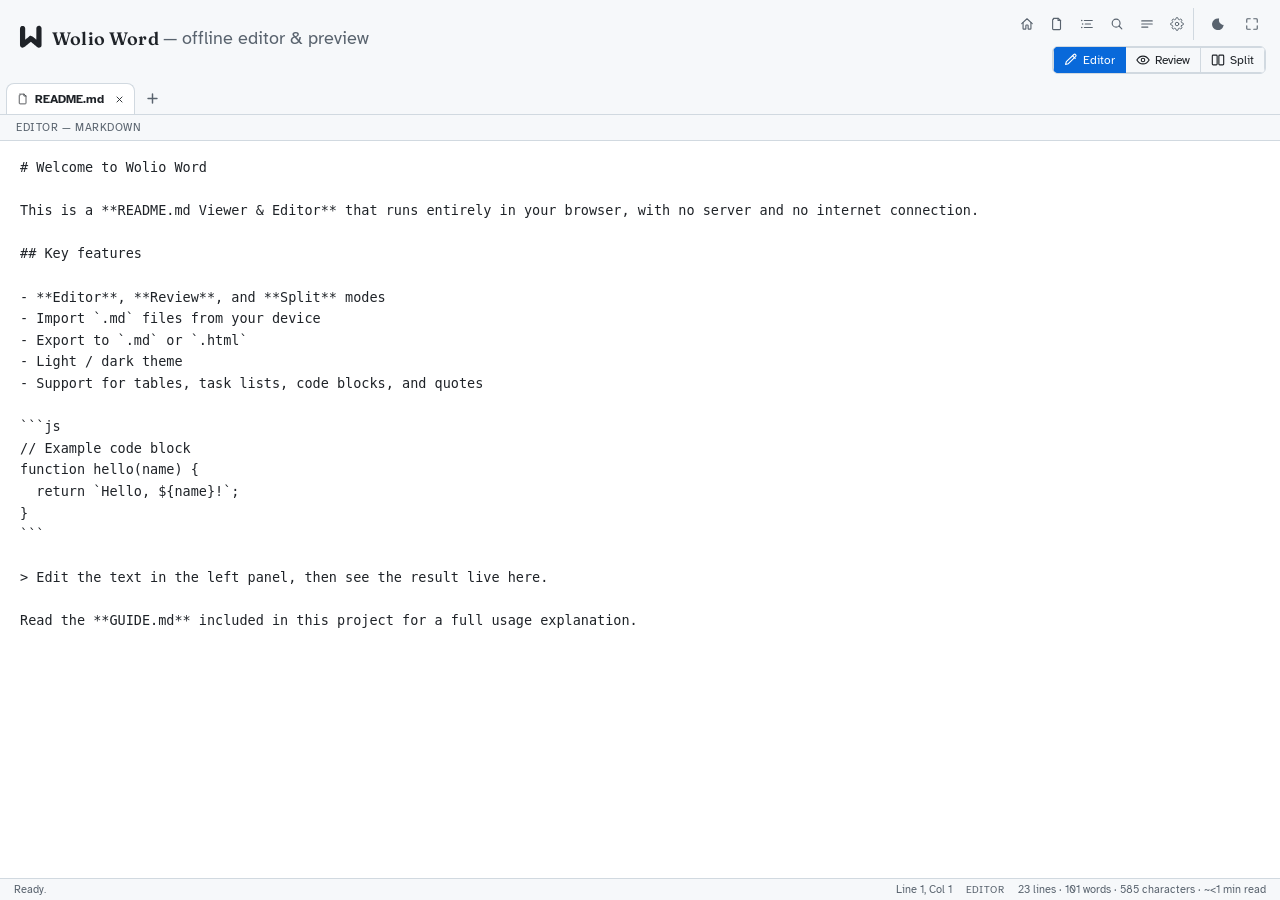
==== commit 328b537c: "Add files via upload" ====
--- a/app.html
+++ b/app.html
@@ -3,10 +3,14 @@
 <head>
 <meta charset="UTF-8">
 <meta name="viewport" content="width=device-width, initial-scale=1.0">
-<title>Wolio Word</title>
-
-<meta name="description" content="A VSCode-style Markdown editor that runs 100% offline in the browser.">
+<title>Wolio Word — Markdown Editor</title>
+
+<meta name="description" content="Write, preview, and manage Markdown documents with Wolio Word — a free, VSCode-style editor with live preview, tabs, find &amp; replace, and Mermaid diagrams, running 100% offline in your browser.">
+<meta name="keywords" content="markdown editor, offline markdown editor, markdown preview, free markdown editor, browser markdown editor, VSCode style editor, write markdown online, markdown to html, markdown to pdf, Wolio Word">
+<meta name="author" content="Wolio Word">
+<meta name="robots" content="index, follow">
 <meta name="theme-color" content="#0d1117">
+<link rel="canonical" href="https://wolio-word.vercel.app/app.html">
 <script>
   // Apply the saved theme early (before the body renders) so there is no flash effect
   (function(){
@@ -27,15 +31,35 @@
 <meta name="mobile-web-app-capable" content="yes">
 
 <meta property="og:type" content="website">
-<meta property="og:title" content="Wolio Word — Editor Markdown Offline">
-<meta property="og:description" content="A VSCode-style Markdown editor that runs 100% offline in the browser, no server, no build step.">
-<meta property="og:image" content="icons/og-image.png">
+<meta property="og:url" content="https://wolio-word.vercel.app/app.html">
+<meta property="og:site_name" content="Wolio Word">
+<meta property="og:locale" content="en_US">
+<meta property="og:title" content="Wolio Word — Markdown Editor">
+<meta property="og:description" content="Write, preview, and manage Markdown documents with Wolio Word — a free, VSCode-style editor with live preview, tabs, find &amp; replace, and Mermaid diagrams, running 100% offline in your browser.">
+<meta property="og:image" content="https://wolio-word.vercel.app/icons/og-image.png">
+<meta property="og:image:width" content="1200">
+<meta property="og:image:height" content="630">
+<meta property="og:image:alt" content="Wolio Word — offline Markdown editor logo">
 <meta name="twitter:card" content="summary_large_image">
-<meta name="twitter:title" content="Wolio Word — Editor Markdown Offline">
-<meta name="twitter:description" content="A VSCode-style Markdown editor that runs 100% offline in the browser.">
-<meta name="twitter:image" content="icons/og-image.png">
+<meta name="twitter:title" content="Wolio Word — Markdown Editor">
+<meta name="twitter:description" content="Write, preview, and manage Markdown documents with Wolio Word — a free, VSCode-style editor that runs 100% offline in your browser.">
+<meta name="twitter:image" content="https://wolio-word.vercel.app/icons/og-image.png">
+<meta name="twitter:image:alt" content="Wolio Word — offline Markdown editor logo">
 
 <link rel="stylesheet" href="style.css">
+<script type="application/ld+json">
+{
+  "@context": "https://schema.org",
+  "@type": "SoftwareApplication",
+  "name": "Wolio Word",
+  "description": "Write, preview, and manage Markdown documents with Wolio Word — a free, VSCode-style editor with live preview, tabs, find and replace, and Mermaid diagrams, running 100% offline in your browser.",
+  "applicationCategory": "ProductivityApplication",
+  "operatingSystem": "Any (runs in web browser)",
+  "url": "https://wolio-word.vercel.app/app.html",
+  "image": "https://wolio-word.vercel.app/icons/og-image.png",
+  "offers": { "@type": "Offer", "price": "0", "priceCurrency": "USD" }
+}
+</script>
 </head>
 <body>
 
@@ -73,6 +97,9 @@
 
       <button id="themeToggle" class="activity-btn" title="Toggle light/dark theme">
         <svg viewBox="0 0 16 16" width="17" height="17" fill="currentColor" aria-hidden="true"><path d="M8.4 1.6a.7.7 0 0 1 .8.9A5.3 5.3 0 0 0 13.5 9a.7.7 0 0 1 .9.8A6.7 6.7 0 1 1 8.4 1.6Z"/></svg>
+      </button>
+      <button id="focusModeBtn" class="activity-btn" title="Focus Mode (Ctrl+Shift+F)">
+        <svg viewBox="0 0 16 16" width="17" height="17" fill="none" stroke="currentColor" stroke-width="1.3" stroke-linecap="round" stroke-linejoin="round" aria-hidden="true"><path d="M6 2H3a1 1 0 0 0-1 1v3M10 2h3a1 1 0 0 1 1 1v3M6 14H3a1 1 0 0 1-1-1v-3M10 14h3a1 1 0 0 0 1-1v-3"/></svg>
       </button>
     </div>
 
@@ -115,6 +142,7 @@
     <button type="button" class="flyout-action" data-export="md">.md — Markdown</button>
     <button type="button" class="flyout-action" data-export="txt">.txt — Plain text</button>
     <button type="button" class="flyout-action" data-export="html">.html — Standalone page</button>
+    <button type="button" class="flyout-action" data-export="docx">.docx — Word document</button>
     <button type="button" class="flyout-action" data-export="pdf">.pdf — PDF document</button>
 
   </div>
--- a/style.css
+++ b/style.css
@@ -628,7 +628,11 @@
   background:var(--bg-secondary);
   border-bottom:1px solid var(--border);
   flex-shrink:0;
-  flex-wrap:wrap;
+  flex-wrap:nowrap;
+  overflow-x:auto;
+  overflow-y:hidden;
+  -webkit-overflow-scrolling:touch;
+  scrollbar-width:thin;
 }
 .find-bar.open{display:flex;}
 .find-bar input{
@@ -639,10 +643,11 @@
   border:1px solid var(--btn-border);
   border-radius:6px;
   padding:4px 8px;
-  min-width:110px;
-  flex:1 1 120px;
-}
-.find-count{font-size:11px;color:var(--fg-muted);white-space:nowrap;min-width:34px;}
+  width:120px;
+  flex:0 0 auto;
+}
+.find-bar button{flex:0 0 auto;white-space:nowrap;}
+.find-count{font-size:11px;color:var(--fg-muted);white-space:nowrap;min-width:34px;flex:0 0 auto;}
 
 /* ---------- Additional status bar ---------- */
 .footer-right{display:flex;align-items:center;gap:14px;}
@@ -902,7 +907,7 @@
     width:36px;
     height:5px;
   }
-  .find-bar input{min-width:90px;}
+  .find-bar input{width:90px;}
   .footer-right{gap:8px;}
   #cursorPos{display:none;}
 }
@@ -943,3 +948,16 @@
     --blockquote-border:#d1d9e0;
   }
 }
+
+/* ---------- Focus Mode ---------- */
+body.focus-mode .brand,
+body.focus-mode .activity-bar,
+body.focus-mode .tabbar,
+body.focus-mode .pane-header{
+  display:none !important;
+}
+body.focus-mode #focusModeBtn{
+  background:var(--btn-active-bg);
+  color:var(--btn-active-fg);
+  border-color:var(--btn-active-bg);
+}
